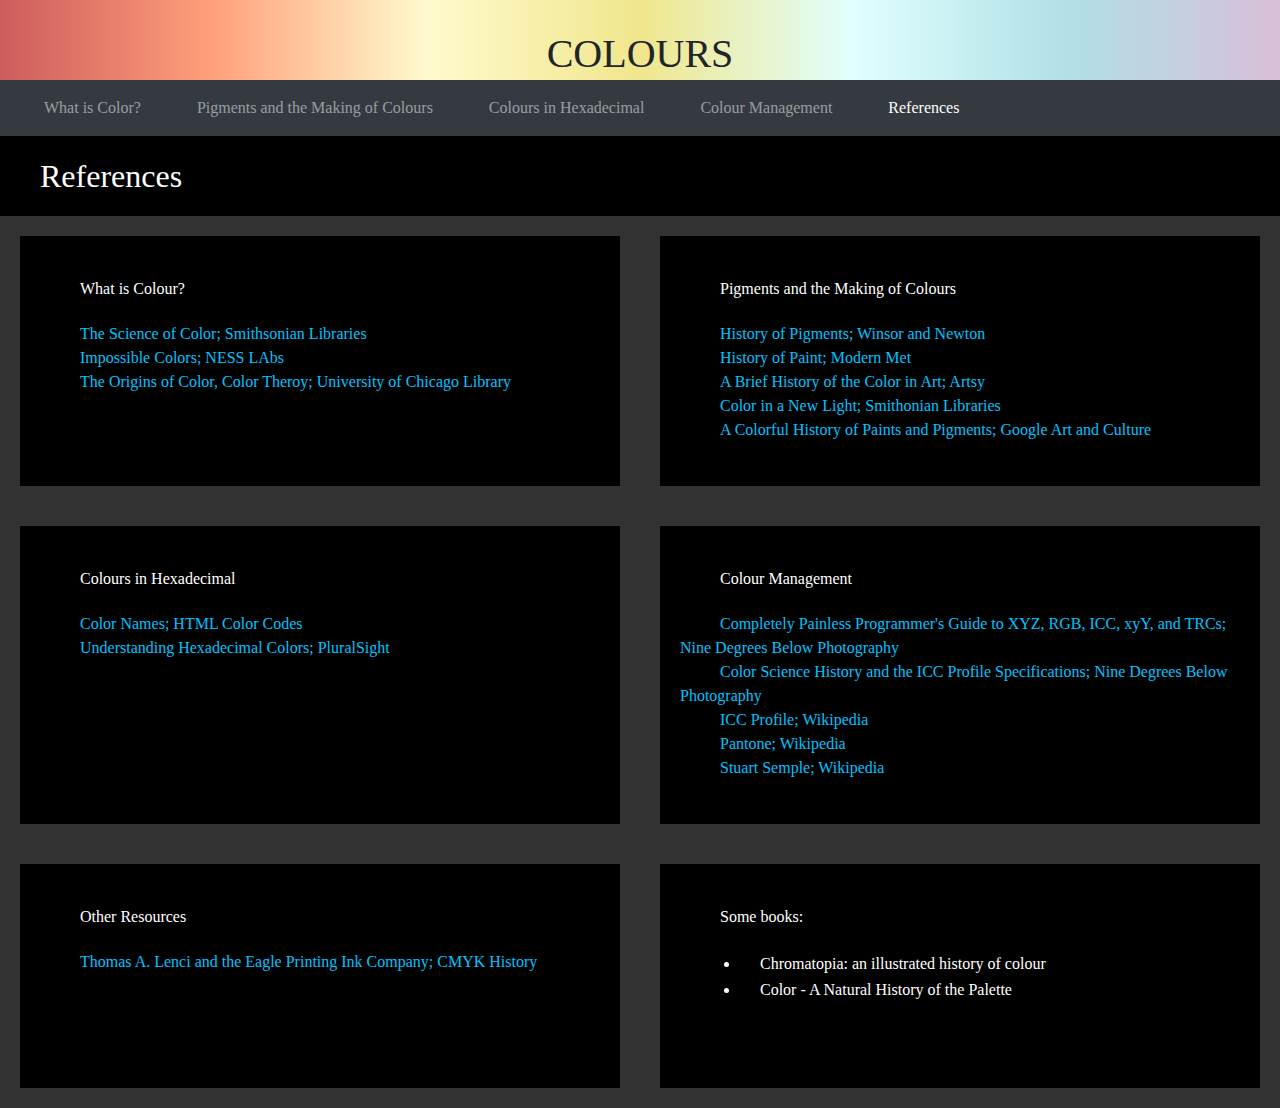
==== ref.html @ 4b745898 "Major changes to create all color pages to match content desired" ====
<!DOCTYPE html>
<html>
    <head>
        <title>References</title>
        <meta charset="utf-8">
        <meta name="viewport" content="width=device-width, initial-scale=1, shrink-to-fit=no">
        <link rel="stylesheet" href="https://cdn.jsdelivr.net/npm/bootstrap@4.3.1/dist/css/bootstrap.min.css" integrity="sha384-ggOyR0iXCbMQv3Xipma34MD+dH/1fQ784/j6cY/iJTQUOhcWr7x9JvoRxT2MZw1T" crossorigin="anonymous">
        <link rel="stylesheet" href="styles/styles.css">
        <link rel="stylesheet" href="styles/scss_styles.css">
    </head>

    <body>
        <base target="_blank">
        <div class="headerbar">
            <h1>COLOURS</h1>
        </div> 

        <!-- navigation bar -->
        <nav class="navbar navbar-expand-lg navbar-dark bg-dark">
            <button class="navbar-toggler" type="button" data-toggle="collapse" data-target="#navbarNavAltMarkup" aria-controls="navbarNavAltMarkup" aria-expanded="false" aria-label="Toggle navigation">
                <span class="navbar-toggler-icon"></span>
            </button>
            <div class="collapse navbar-collapse" id="navbarNavAltMarkup">
                <div class="navbar-nav">
                <a class="nav-item nav-link" href="index.html">What is Color?</a>
                <a class="nav-item nav-link" href="pigments.html">Pigments and the Making of Colours</a>
                <a class="nav-item nav-link" href="hex.html">Colours in Hexadecimal</a>
                <a class="nav-item nav-link" href="management.html">Colour Management</a>
                <a class="nav-item nav-link active" href="ref.html">References <span class="sr-only">(current)</span></a>
                </div>
            </div>
        </nav>
            
              
        <h2>References</h2>
            
        <div class="container-fluid">
            <div class="row">
              <div class="col-6">

                    <p>What is Colour?</p>
                    <a href="https://library.si.edu/exhibition/color-in-a-new-light/science#:~:text=Aristotle%20developed%20the%20first%20known,replaced%20by%20those%20of%20Newton. ">The Science of Color; Smithsonian Libraries</a>
                    <br>
                    <a href="https://nesslabs.com/impossible-colors">Impossible Colors; NESS LAbs</a>
                    <br>
                    <a href="https://www.lib.uchicago.edu/collex/exhibits/originsof-color/color-theory/">The Origins of Color, Color Theroy; University of Chicago Library</a>
                    <br>
                    <br>
                </div>
              
              <div class="col-6">
                    <p>Pigments and the Making of Colours</p>
                    <a href = “https://www.winsornewton.com/row/articles/colours/history-of-pigments/”>History of Pigments; Winsor and Newton </a>
                    <br>
                    <a href =”https://mymodernmet.com/history-of-paint/”>History of Paint; Modern Met</a>
                    <br>
                    <a href =”https://www.artsy.net/article/the-art-genome-project-a-brief-history-of-color-in-art”> A Brief History  of the Color in Art; Artsy</a>
                    <br>
                    <a href =”https://library.si.edu/exhibition/color-in-a-new-light/making”>Color in a New Light; Smithonian Libraries</a>
                    <br>
                    <a href = “https://artsandculture.google.com/story/a-colorful-history-of-paints-and-pigments/DQJSps9LN6ctLQ”>A Colorful History of Paints and Pigments; Google Art and Culture</a>
                    <br>
                    <br>
                </div>
                <div class="col-6">
                    <p>Colours in Hexadecimal</p>
                    <a href = “https://htmlcolorcodes.com/color-names/”> Color Names; HTML Color Codes</a>
                    <br>
                    <a href =”https://www.pluralsight.com/blog/tutorials/understanding-hexadecimal-colors-simple”>Understanding Hexadecimal Colors; PluralSight</a>
                    <br>
                    <br>
                </div>
                <div class="col-6">
                    <p>Colour Management</p>
                    <a href = “https://ninedegreesbelow.com/photography/xyz-rgb.html ”> Completely Painless Programmer's Guide to XYZ, RGB, ICC, xyY, and TRCs; Nine Degrees Below Photography</a>
                    <br>
                    <a href = “https://ninedegreesbelow.com/photography/icc-profile-negative-tristimulus.html#your-camera”> Color Science History and the ICC Profile Specifications; Nine Degrees Below Photography</a>
                    <br>
                    <a href = “https://en.wikipedia.org/wiki/ICC_profile ”> ICC Profile; Wikipedia</a>
                    <br>                    
                    <a href = “https://en.wikipedia.org/wiki/Pantone”> Pantone; Wikipedia</a>
                    <br>
                    <a href = “https://en.wikipedia.org/wiki/Stuart_Semple”> Stuart Semple; Wikipedia</a>
                    <br>
                    <br>
                </div>
                <div class="col-6">

                    <p>Other Resources</p>
                    <a href="https://cmykhistory.com/thomas-a-lenci-and-the-eagle-printing-ink-company/#:~:text=CMYK%20printing%20was%20first%20used,practically%20unlimited%20range%20of%20colors">Thomas A. Lenci and the Eagle Printing Ink Company; CMYK History</a>
                    <br>
                    <br>
                </div>
                
                <div class="col-6">
                    <p>Some books:</p>
                    <ul>
                        <li>Chromatopia: an illustrated history of colour</li>
                        <li>Color - A Natural History of the Palette</li>
                    </ul>
                    <br>
                    <br>
                </div>

            
    </body>
</html>
---- styles/scss_styles.css ----
/* Define standard variables and values for website */
/* Use the variables */
body {
  background-color: black;
  font-size: Georgia, serif;
  font-family: Georgia, serif;
}

h2, h3, h4, h5, h6, th, td, p {
  padding: 1px 20px 1px 20px;
  margin: 20px;
  color: white;
}

ul, li {
  padding: 1px 20px 1px 20px;
  color: white;
  margin-left: 20px;
  margin-right: 20px;
}

a {
  padding: 1px 20px 1px 20px;
  margin-left: 20px;
  margin-right: 20px;
}

.home-table table, .col-6 table, .home-table th, .col-6 th, .home-table td, .col-6 td {
  margin: auto;
  border: solid darkslategrey;
}
.home-table a, .col-6 a {
  font-family: Georgia, serif;
  color: #00c3ff;
}
.home-table a:hover, .col-6 a:hover {
  color: rgb(0, 50, 250);
}

.col-6 {
  border: 20px solid rgb(0, 0, 0);
}

.col-6 {
  border: 20px solid rgb(50, 50, 50);
  padding: 20px;
}

.square {
  height: 50px;
  width: 50px;
  border-radius: 25%;
}

.headerbar {
  padding: 30px 16px 16px 16px;
  text-align: center;
  width: 100%;
  background-image: linear-gradient(to right, indianred, lightsalmon, lemonchiffon, khaki, lightcyan, powderblue, thistle);
  height: 80px;
  font-size: 20;
}

div.place {
  color: white;
  font-family: Georgia, serif;
  position: absolute;
  text-align: center;
  top: 50%;
  left: 50%;
  transform: translate(-50%, -50%);
}

@media only screen and (min-width: 1100px) {
  div.place {
    font-size: 70px;
  }
}
@media only screen and (max-width: 1099px) and (min-width: 950px) {
  div.place {
    font-size: 60px;
  }
}
@media only screen and (max-width: 949px) and (min-width: 700px) {
  div.place {
    font-size: 40px;
  }
}
.col-12 {
  position: relative;
  padding: 20px 40px 20px 40px;
  color: white;
}

#lang-list {
  text-align: left;
}/*# sourceMappingURL=scss_styles.css.map */
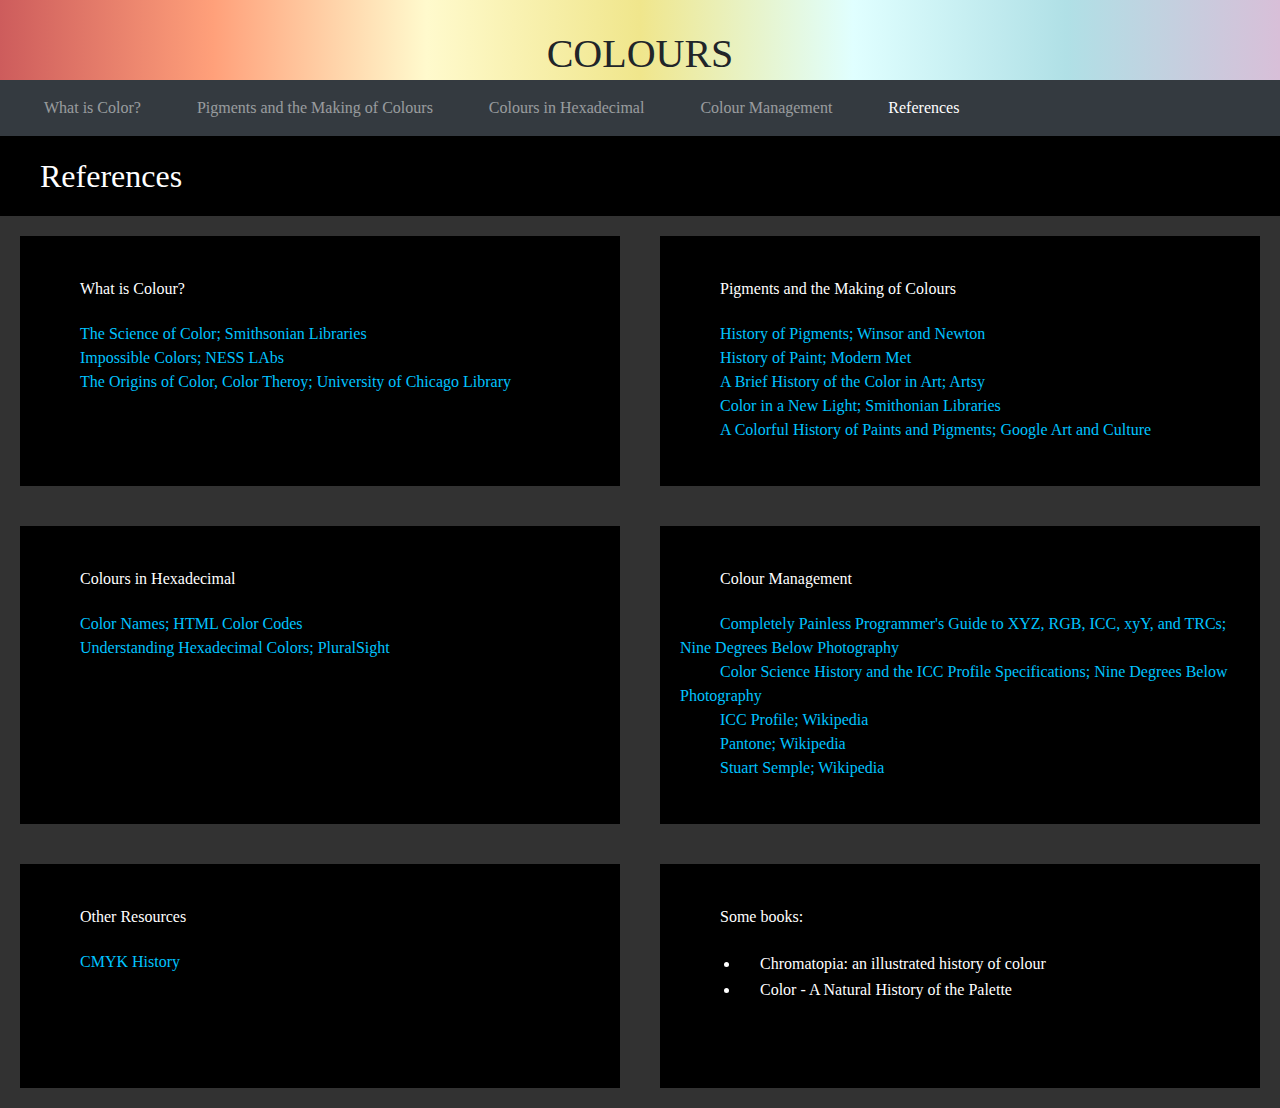
==== commit c0416aac: "Update ref.html" ====
--- a/ref.html
+++ b/ref.html
@@ -39,9 +39,9 @@
               <div class="col-6">
 
                     <p>What is Colour?</p>
-                    <a href="https://library.si.edu/exhibition/color-in-a-new-light/science#:~:text=Aristotle%20developed%20the%20first%20known,replaced%20by%20those%20of%20Newton. ">The Science of Color; Smithsonian Libraries</a>
+                    <a href="https://www.library.si.edu/exhibition/color-in-a-new-light/science#:~:text=Aristotle%20developed%20the%20first%20known,replaced%20by%20those%20of%20Newton">The Science of Color; Smithsonian Libraries</a>
                     <br>
-                    <a href="https://nesslabs.com/impossible-colors">Impossible Colors; NESS LAbs</a>
+                    <a href="https://www.nesslabs.com/impossible-colors">Impossible Colors; NESS LAbs</a>
                     <br>
                     <a href="https://www.lib.uchicago.edu/collex/exhibits/originsof-color/color-theory/">The Origins of Color, Color Theroy; University of Chicago Library</a>
                     <br>
@@ -50,44 +50,44 @@
               
               <div class="col-6">
                     <p>Pigments and the Making of Colours</p>
-                    <a href = “https://www.winsornewton.com/row/articles/colours/history-of-pigments/”>History of Pigments; Winsor and Newton </a>
+                    <a href = "https://www.winsornewton.com/row/articles/colours/history-of-pigments/">History of Pigments; Winsor and Newton </a>
                     <br>
-                    <a href =”https://mymodernmet.com/history-of-paint/”>History of Paint; Modern Met</a>
+                    <a href ="https://www.mymodernmet.com/history-of-paint/">History of Paint; Modern Met</a>
                     <br>
-                    <a href =”https://www.artsy.net/article/the-art-genome-project-a-brief-history-of-color-in-art”> A Brief History  of the Color in Art; Artsy</a>
+                    <a href ="https://www.artsy.net/article/the-art-genome-project-a-brief-history-of-color-in-art"> A Brief History  of the Color in Art; Artsy</a>
                     <br>
-                    <a href =”https://library.si.edu/exhibition/color-in-a-new-light/making”>Color in a New Light; Smithonian Libraries</a>
+                    <a href ="https://www.library.si.edu/exhibition/color-in-a-new-light/making">Color in a New Light; Smithonian Libraries</a>
                     <br>
-                    <a href = “https://artsandculture.google.com/story/a-colorful-history-of-paints-and-pigments/DQJSps9LN6ctLQ”>A Colorful History of Paints and Pigments; Google Art and Culture</a>
+                    <a href ="https://www.artsandculture.google.com/story/a-colorful-history-of-paints-and-pigments/DQJSps9LN6ctLQ">A Colorful History of Paints and Pigments; Google Art and Culture</a>
                     <br>
                     <br>
                 </div>
                 <div class="col-6">
                     <p>Colours in Hexadecimal</p>
-                    <a href = “https://htmlcolorcodes.com/color-names/”> Color Names; HTML Color Codes</a>
+                    <a href ="https://htmlcolorcodes.com/color-names/"> Color Names; HTML Color Codes</a>
                     <br>
-                    <a href =”https://www.pluralsight.com/blog/tutorials/understanding-hexadecimal-colors-simple”>Understanding Hexadecimal Colors; PluralSight</a>
+                    <a href ="https://www.pluralsight.com/blog/tutorials/understanding-hexadecimal-colors-simple">Understanding Hexadecimal Colors; PluralSight</a>
                     <br>
                     <br>
                 </div>
                 <div class="col-6">
                     <p>Colour Management</p>
-                    <a href = “https://ninedegreesbelow.com/photography/xyz-rgb.html ”> Completely Painless Programmer's Guide to XYZ, RGB, ICC, xyY, and TRCs; Nine Degrees Below Photography</a>
+                    <a href = "https://ninedegreesbelow.com/photography/xyz-rgb.html"> Completely Painless Programmer's Guide to XYZ, RGB, ICC, xyY, and TRCs; Nine Degrees Below Photography</a>
                     <br>
-                    <a href = “https://ninedegreesbelow.com/photography/icc-profile-negative-tristimulus.html#your-camera”> Color Science History and the ICC Profile Specifications; Nine Degrees Below Photography</a>
+                    <a href = "https://ninedegreesbelow.com/photography/icc-profile-negative-tristimulus.html#your-camera"> Color Science History and the ICC Profile Specifications; Nine Degrees Below Photography</a>
                     <br>
-                    <a href = “https://en.wikipedia.org/wiki/ICC_profile ”> ICC Profile; Wikipedia</a>
+                    <a href = "https://en.wikipedia.org/wiki/ICC_profile"> ICC Profile; Wikipedia</a>
                     <br>                    
-                    <a href = “https://en.wikipedia.org/wiki/Pantone”> Pantone; Wikipedia</a>
+                    <a href = "https://en.wikipedia.org/wiki/Pantone"> Pantone; Wikipedia</a>
                     <br>
-                    <a href = “https://en.wikipedia.org/wiki/Stuart_Semple”> Stuart Semple; Wikipedia</a>
+                    <a href = "https://en.wikipedia.org/wiki/Stuart_Semple"> Stuart Semple; Wikipedia</a>
                     <br>
                     <br>
                 </div>
                 <div class="col-6">
 
                     <p>Other Resources</p>
-                    <a href="https://cmykhistory.com/thomas-a-lenci-and-the-eagle-printing-ink-company/#:~:text=CMYK%20printing%20was%20first%20used,practically%20unlimited%20range%20of%20colors">Thomas A. Lenci and the Eagle Printing Ink Company; CMYK History</a>
+                    <a href="https://cmykhistory.com/">CMYK History</a>
                     <br>
                     <br>
                 </div>
@@ -104,4 +104,4 @@
 
             
     </body>
-</html>+</html>
